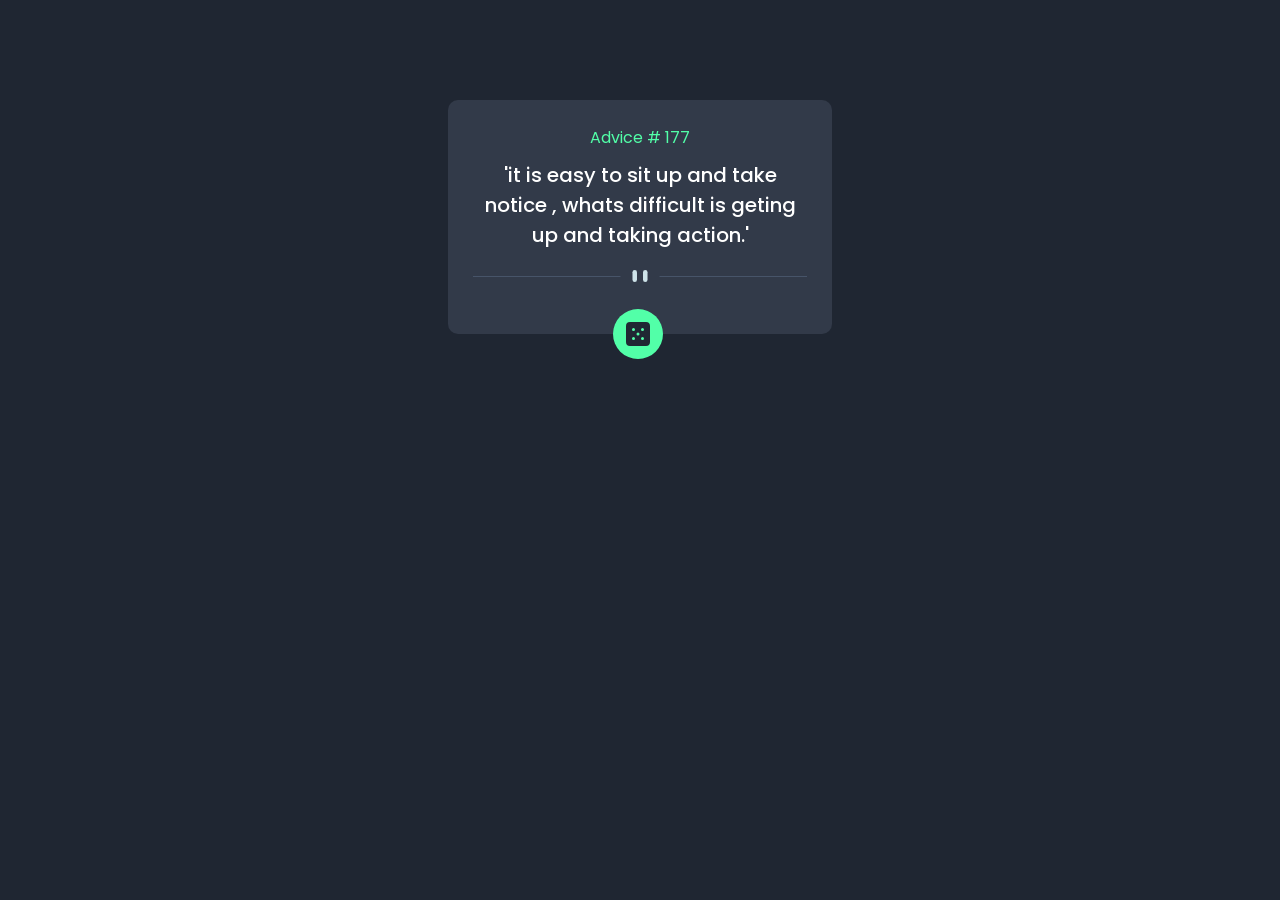
==== indexx.html @ 4f1453fd "first commit" ====
<!DOCTYPE html>
<html lang="en">
<head>
    <meta charset="UTF-8">
    <meta name="viewport" content="width=device-width, initial-scale=1.0">
    <title>Quote app</title>
    <link rel="stylesheet" href="/style.css">
</head>
<body>
    
    <div class="container">
        <p id="quoteid">advice # <span id="idnumber">177</span></p>
        <p id="quote">'it is easy to sit up and take notice , whats difficult is geting up and taking action.'</p>
        <img id="div" src="/images/pattern-divider-desktop.svg" alt="">
<div class="image">
     <img id="togler" src="/images/icon-dice.svg" alt="">
</div>
       
    </div>



    <script src="/script.js"></script>
</body>
</html>
---- style.css ----
@import url('https://fonts.googleapis.com/css2?family=Poppins:ital,wght@0,100;0,200;0,300;0,400;0,500;0,600;0,700;0,800;0,900;1,100;1,200;1,300;1,400;1,500;1,600;1,700;1,800;1,900&display=swap');
*{
    padding: 0;
    margin: 0;
    box-sizing: border-box;
    font-family: poppins;
}
body{
    background-color: hsl(218, 23%, 16%);  
}
.container{
    width: 30%;
    background-color: hsl(217, 19%, 24%);
    border-radius: 10px;
    padding: 25px;
    text-align: center;
    margin: 100px auto;
    position: relative;
}
#quoteid{
    color: hsl(150, 100%, 66%);
    text-transform: capitalize;
}
#quote{
    color: #fff;
    font-weight: 500;
    font-size: 20px;
    margin-top: 10px;
}
#div{
    width: 100%;
    margin: 20px 0;

}
.image{
    height: 50px;
    width: 50px;
    border-radius: 50%;
    display: flex;
    justify-content: center;
    align-items: center;
    position: absolute;
    left: 43%;
    /* margin: 10px auto; */
    background-color: hsl(150, 100%, 66%);
}
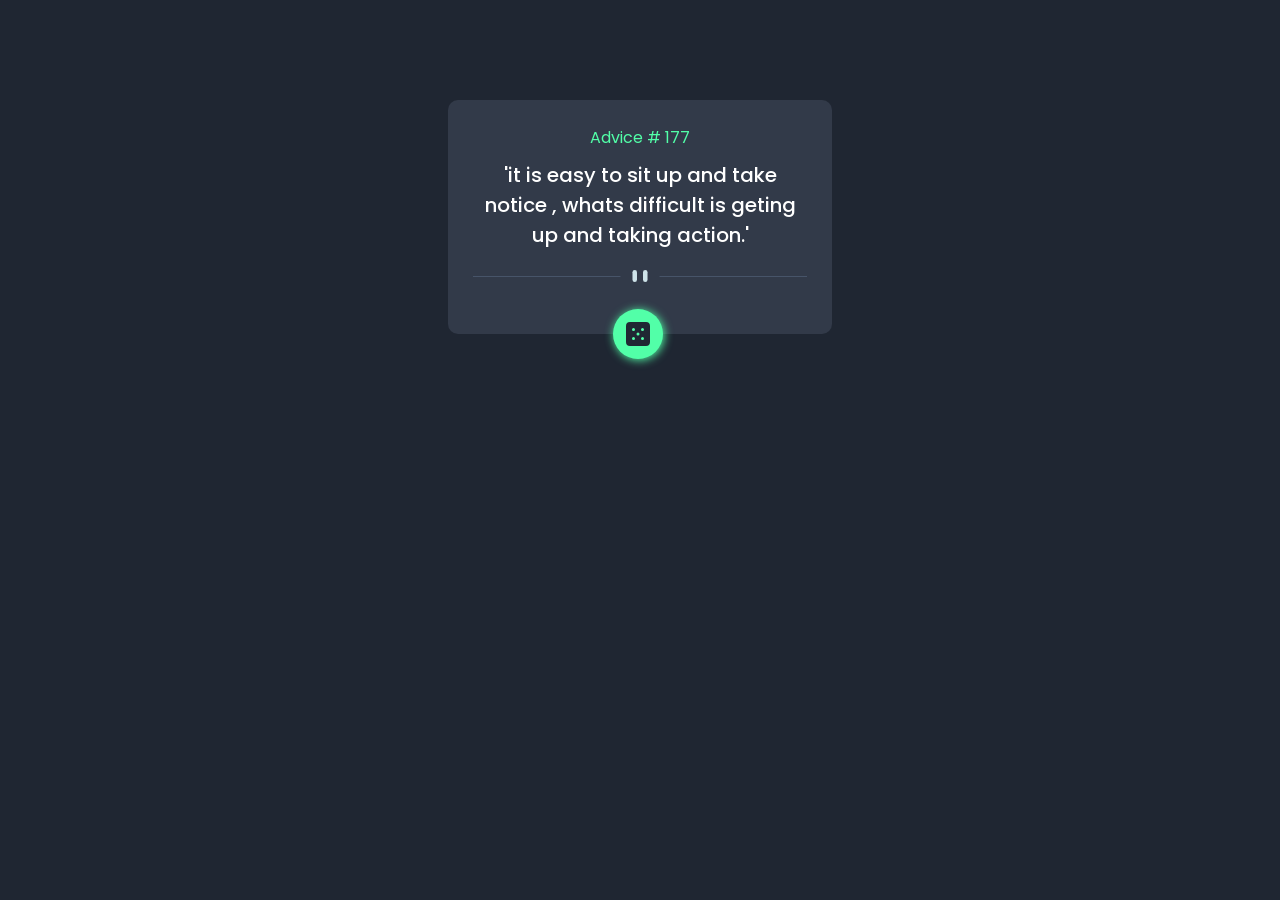
==== commit f51c1027: "add a favvicon to the html" ====
--- a/indexx.html
+++ b/indexx.html
@@ -5,6 +5,7 @@
     <meta name="viewport" content="width=device-width, initial-scale=1.0">
     <title>Quote app</title>
     <link rel="stylesheet" href="/style.css">
+    <link rel="shortcut icon" href="/images/favicon-32x32.png" type="image/x-icon">
 </head>
 <body>
     
--- a/style.css
+++ b/style.css
@@ -41,6 +41,14 @@
     align-items: center;
     position: absolute;
     left: 43%;
+    box-shadow: 1px 1px 10px  hsl(150, 100%, 66%);
     /* margin: 10px auto; */
     background-color: hsl(150, 100%, 66%);
+}
+
+@media screen and (max-width:500px) {
+    .container{
+        width: 80%;
+
+    }
 }
